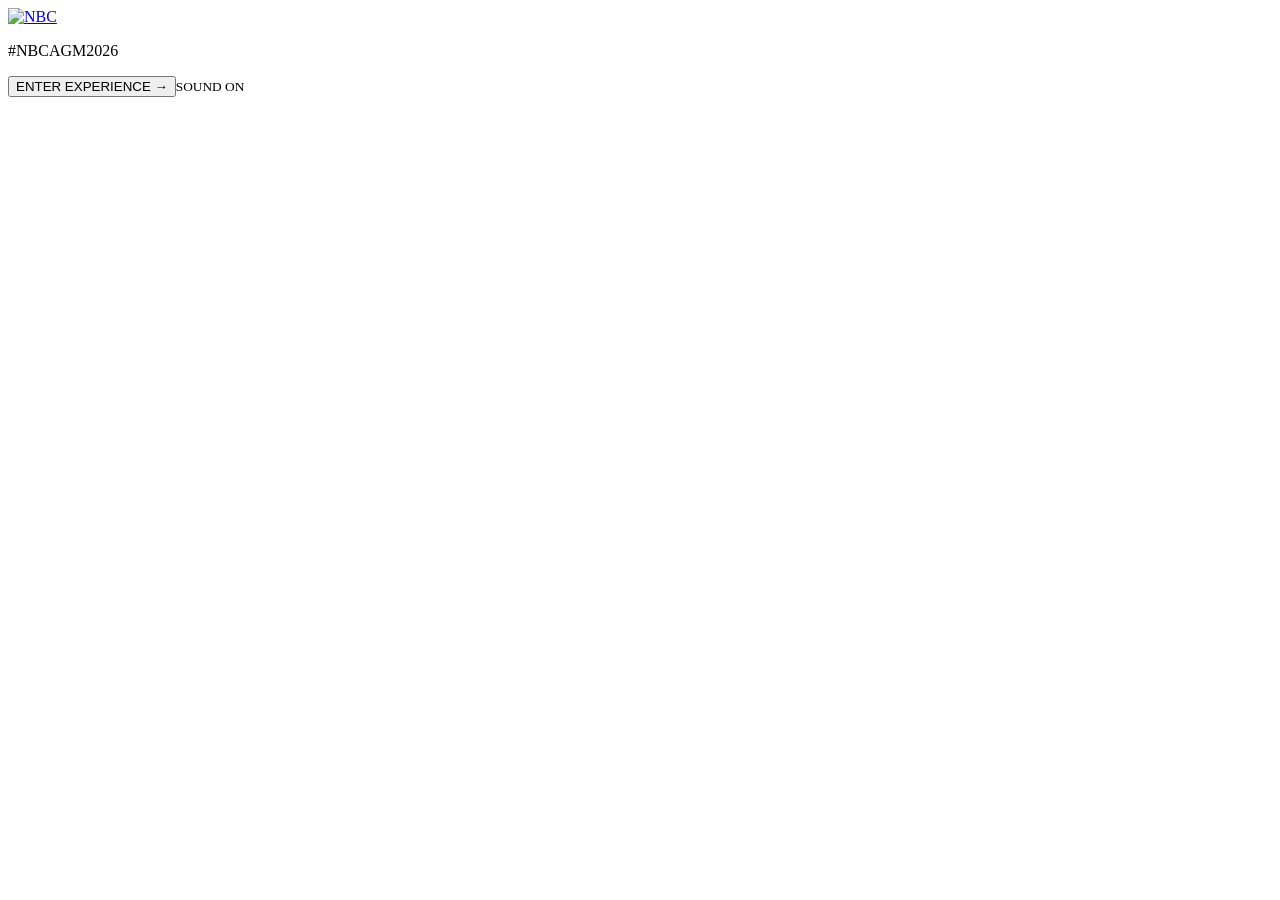
==== index.html @ 5816477f "rsvp_working" ====
<!doctype html>
<html lang="en">
  <head>
    <meta charset="utf-8" />
    <meta name="viewport" content="width=device-width,initial-scale=1" />
    <title>NBC AGM 2026</title>
    <link rel="preconnect" href="https://fonts.googleapis.com" />
    <link rel="preconnect" href="https://fonts.gstatic.com" crossorigin />
    <link
      href="https://fonts.googleapis.com/css2?family=Inter:wght@400;600;700;800;900&family=Rajdhani:wght@500;600;700&display=swap"
      rel="stylesheet"
    />
    <link rel="stylesheet" href="css/index.css" />
  </head>
  <body>
    <main class="opening" id="opening">
      <div class="noise"></div>
      <div class="vignette"></div>

      <div class="brand">
        <a href="index.html" aria-label="NBC AGM 2026 home">
          <img src="assets/nbc-logo.png" alt="NBC" />
        </a>
      </div>

      <section class="entry" id="entry">
        <p>#NBCAGM2026</p>
        <div class="rule"></div>

        <button id="enterButton" type="button">
          ENTER EXPERIENCE <span>→</span></button
        ><small>SOUND ON</small>
      </section>
    </main>

    <audio
      id="buttonClickSound"
      preload="auto"
      src="assets/audio/button-click.wav"
    ></audio>

    <script type="module" src="js/index.js"></script>
  </body>
</html>
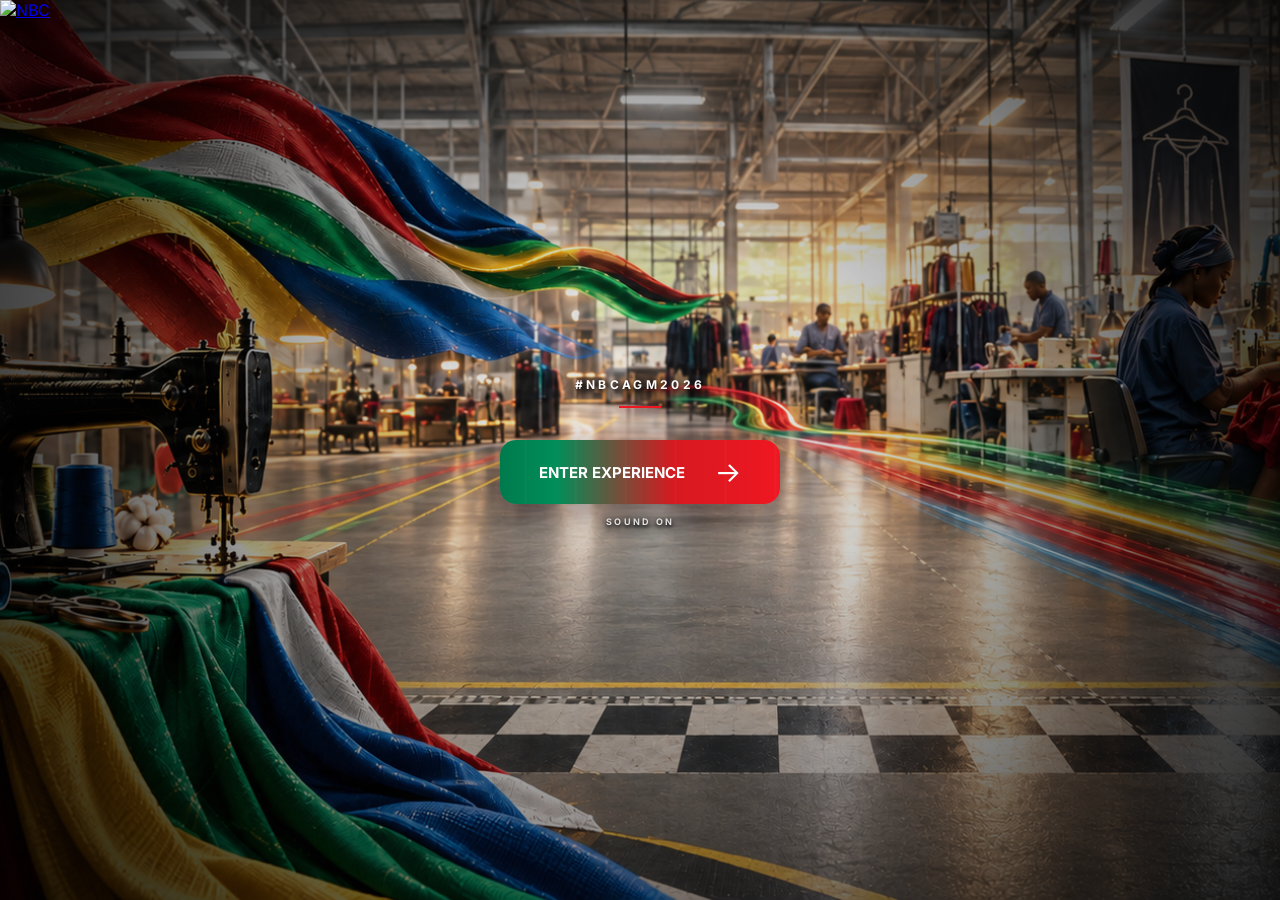
==== commit 148b475d: "final" ====
--- a/index.html
+++ b/index.html
@@ -2,16 +2,21 @@
 <html lang="en">
   <head>
     <meta charset="utf-8" />
-    <meta name="viewport" content="width=device-width,initial-scale=1" />
+    <meta name="viewport" content="width=device-width, initial-scale=1" />
+
     <title>NBC AGM 2026</title>
+
     <link rel="preconnect" href="https://fonts.googleapis.com" />
     <link rel="preconnect" href="https://fonts.gstatic.com" crossorigin />
+
     <link
       href="https://fonts.googleapis.com/css2?family=Inter:wght@400;600;700;800;900&family=Rajdhani:wght@500;600;700&display=swap"
       rel="stylesheet"
     />
+
     <link rel="stylesheet" href="css/index.css" />
   </head>
+
   <body>
     <main class="opening" id="opening">
       <div class="noise"></div>
@@ -25,11 +30,15 @@
 
       <section class="entry" id="entry">
         <p>#NBCAGM2026</p>
+
         <div class="rule"></div>
 
-        <button id="enterButton" type="button">
-          ENTER EXPERIENCE <span>→</span></button
-        ><small>SOUND ON</small>
+        <button class="entry-cta" id="enterButton" type="button">
+          <span class="entry-cta-text">ENTER EXPERIENCE</span>
+          <span class="entry-cta-arrow">→</span>
+        </button>
+
+        <small>SOUND ON</small>
       </section>
     </main>
 
--- a/css/index.css
+++ b/css/index.css
@@ -0,0 +1,406 @@
+:root {
+  --bg: #020305;
+  --red: #ef1722;
+  --text: #f5f6f8;
+  --muted: #adb4bd;
+  --line: rgba(255, 255, 255, 0.13);
+}
+
+* {
+  box-sizing: border-box;
+}
+
+html,
+body {
+  width: 100%;
+  height: 100%;
+  margin: 0;
+  overflow: hidden;
+  background: var(--bg);
+  color: var(--text);
+  font-family: Inter, Arial, sans-serif;
+}
+
+button {
+  font: inherit;
+  color: inherit;
+  cursor: pointer;
+}
+
+/* =========================================================
+   OPENING PAGE
+   ========================================================= */
+
+.opening {
+  position: fixed;
+  inset: 0;
+
+  display: grid;
+  place-items: center;
+
+  overflow: hidden;
+
+  background:
+    linear-gradient(
+      180deg,
+      rgba(0, 0, 0, 0.04) 0%,
+      rgba(0, 0, 0, 0.02) 45%,
+      rgba(0, 0, 0, 0.12) 100%
+    ),
+    url("../assets/background.png") center top / cover no-repeat,
+    var(--bg);
+}
+
+/* =========================================================
+   BACKGROUND NOISE
+   ========================================================= */
+
+.noise {
+  position: absolute;
+  inset: -50%;
+
+  z-index: 0;
+
+  opacity: 0.025;
+
+  background-image: url("data:image/svg+xml,%3Csvg xmlns='http://www.w3.org/2000/svg' viewBox='0 0 180 180'%3E%3Cfilter id='n'%3E%3CfeTurbulence type='fractalNoise' baseFrequency='.9' numOctaves='3' stitchTiles='stitch'/%3E%3C/filter%3E%3Crect width='100%25' height='100%25' filter='url(%23n)'/%3E%3C/svg%3E");
+
+  animation: noise 0.18s steps(2) infinite;
+}
+
+/* =========================================================
+   BACKGROUND VIGNETTE
+   ========================================================= */
+
+.vignette {
+  position: absolute;
+  inset: 0;
+
+  z-index: 1;
+
+  background: radial-gradient(
+    circle at center,
+    transparent 0%,
+    rgba(0, 0, 0, 0.15) 30%,
+    rgba(0, 0, 0, 0.4) 55%,
+    rgba(0, 0, 0, 0.68) 78%,
+    rgba(0, 0, 0, 0.85) 100%
+  );
+}
+
+/* =========================================================
+   COMPANY BRANDING
+   ========================================================= */
+
+.brand {
+  position: absolute;
+
+  top: 0;
+  left: 0;
+
+  z-index: 3;
+}
+
+.brand img {
+  display: block;
+
+  width: 450px;
+  height: auto;
+
+  filter: drop-shadow(0 3px 8px rgba(0, 0, 0, 0.7));
+}
+
+/* =========================================================
+   ENTRY CONTENT
+   ========================================================= */
+
+.entry {
+  position: absolute;
+
+  top: 50%;
+  left: 50%;
+
+  z-index: 2;
+
+  display: flex;
+  flex-direction: column;
+  align-items: center;
+
+  gap: 12px;
+
+  width: max-content;
+  min-width: 390px;
+
+  padding: 42px 55px 38px;
+
+  text-align: center;
+
+  transform: translate(-50%, -50%);
+
+  transition:
+    opacity 0.4s ease,
+    transform 0.4s ease;
+}
+
+/* =========================================================
+   ENTRY HIDE STATE
+   ========================================================= */
+
+.entry.hide {
+  opacity: 0;
+
+  transform: translate(-50%, -50%) scale(0.97);
+}
+
+/* =========================================================
+   HASHTAG
+   ========================================================= */
+
+.entry p {
+  margin: 0;
+
+  font-size: 12px;
+  font-weight: 700;
+
+  letter-spacing: 0.28em;
+
+  color: #ffffff;
+
+  text-shadow:
+    0 2px 4px rgba(0, 0, 0, 1),
+    0 4px 12px rgba(0, 0, 0, 0.9);
+}
+
+/* =========================================================
+   RED RULE
+   ========================================================= */
+
+.rule {
+  width: 42px;
+  height: 2px;
+
+  margin: 2px 0;
+
+  background: var(--red);
+
+  box-shadow: 0 0 10px rgba(239, 23, 34, 0.5);
+}
+
+/* =========================================================
+   ENTER EXPERIENCE BUTTON
+   Matches "TAKE YOUR PLACE ON THE GRID"
+   ========================================================= */
+
+.entry-cta {
+  position: relative;
+
+  display: flex;
+
+  align-items: center;
+  justify-content: center;
+
+  gap: 30px;
+
+  width: min(480px, 100%);
+  min-width: 280px;
+
+  margin: 18px 0 0;
+
+  padding: 18px 24px;
+
+  border: none;
+  border-radius: 16px;
+
+  background: linear-gradient(
+    90deg,
+    #007a4d 0%,
+    #008e59 20%,
+    #d71920 62%,
+    #ef1722 100%
+  );
+
+  box-shadow:
+    0 12px 35px rgba(0, 0, 0, 0.32),
+    0 0 30px rgba(215, 25, 32, 0.12);
+
+  color: #ffffff;
+
+  font-family: Inter, Arial, sans-serif;
+
+  font-size: 15px;
+  font-weight: 700;
+
+  letter-spacing: normal;
+
+  line-height: normal;
+
+  text-shadow: none;
+
+  cursor: pointer;
+
+  overflow: hidden;
+
+  appearance: none;
+  -webkit-appearance: none;
+
+  transition:
+    filter 0.2s ease,
+    transform 0.2s ease;
+}
+
+/* =========================================================
+   BUTTON TEXTURE
+   ========================================================= */
+
+.entry-cta::before {
+  content: "";
+
+  position: absolute;
+
+  inset: 0;
+
+  background: repeating-linear-gradient(
+    90deg,
+    transparent 0 24px,
+    rgba(255, 255, 255, 0.08) 25px 26px,
+    transparent 27px 50px
+  );
+
+  opacity: 0.35;
+
+  pointer-events: none;
+}
+
+/* =========================================================
+   BUTTON TEXT
+   ========================================================= */
+
+.entry-cta-text {
+  position: relative;
+
+  z-index: 1;
+
+  color: #ffffff;
+
+  white-space: nowrap;
+}
+
+/* =========================================================
+   BUTTON ARROW
+   ========================================================= */
+
+.entry-cta-arrow {
+  position: relative;
+
+  z-index: 1;
+
+  display: inline-flex;
+
+  align-items: center;
+  justify-content: center;
+
+  color: #ffffff;
+
+  font-size: 28px;
+  font-weight: 400;
+
+  line-height: 1;
+}
+
+/* =========================================================
+   BUTTON HOVER
+   ========================================================= */
+
+.entry-cta:hover {
+  background: linear-gradient(
+    90deg,
+    #007a4d 0%,
+    #008e59 20%,
+    #d71920 62%,
+    #ef1722 100%
+  );
+
+  filter: brightness(1.08);
+
+  transform: translateY(-1px);
+}
+
+/* =========================================================
+   BUTTON ACTIVE
+   ========================================================= */
+
+.entry-cta:active {
+  transform: translateY(0);
+
+  filter: brightness(1);
+}
+
+/* =========================================================
+   BUTTON FOCUS
+   ========================================================= */
+
+.entry-cta:focus-visible {
+  outline: 2px solid rgba(255, 255, 255, 0.9);
+
+  outline-offset: 4px;
+}
+
+/* =========================================================
+   SOUND ON
+   ========================================================= */
+
+.entry small {
+  margin: 0;
+
+  font-size: 9px;
+  font-weight: 700;
+
+  letter-spacing: 0.25em;
+
+  color: #ffffff;
+
+  text-shadow:
+    0 2px 4px rgba(0, 0, 0, 1),
+    0 4px 10px rgba(0, 0, 0, 0.85);
+}
+
+/* =========================================================
+   BACKGROUND ANIMATION
+   ========================================================= */
+
+@keyframes noise {
+  50% {
+    transform: translate(3%, -2%);
+  }
+}
+
+/* =========================================================
+   MOBILE
+   ========================================================= */
+
+@media (max-width: 520px) {
+  .brand img {
+    width: 280px;
+  }
+
+  .entry {
+    min-width: 0;
+
+    width: calc(100% - 40px);
+
+    padding: 34px 24px 30px;
+  }
+
+  .entry-cta {
+    width: 100%;
+    min-width: 0;
+
+    padding: 13px 18px;
+
+    font-size: 10px;
+  }
+
+  .entry-cta-arrow {
+    font-size: 24px;
+  }
+}
